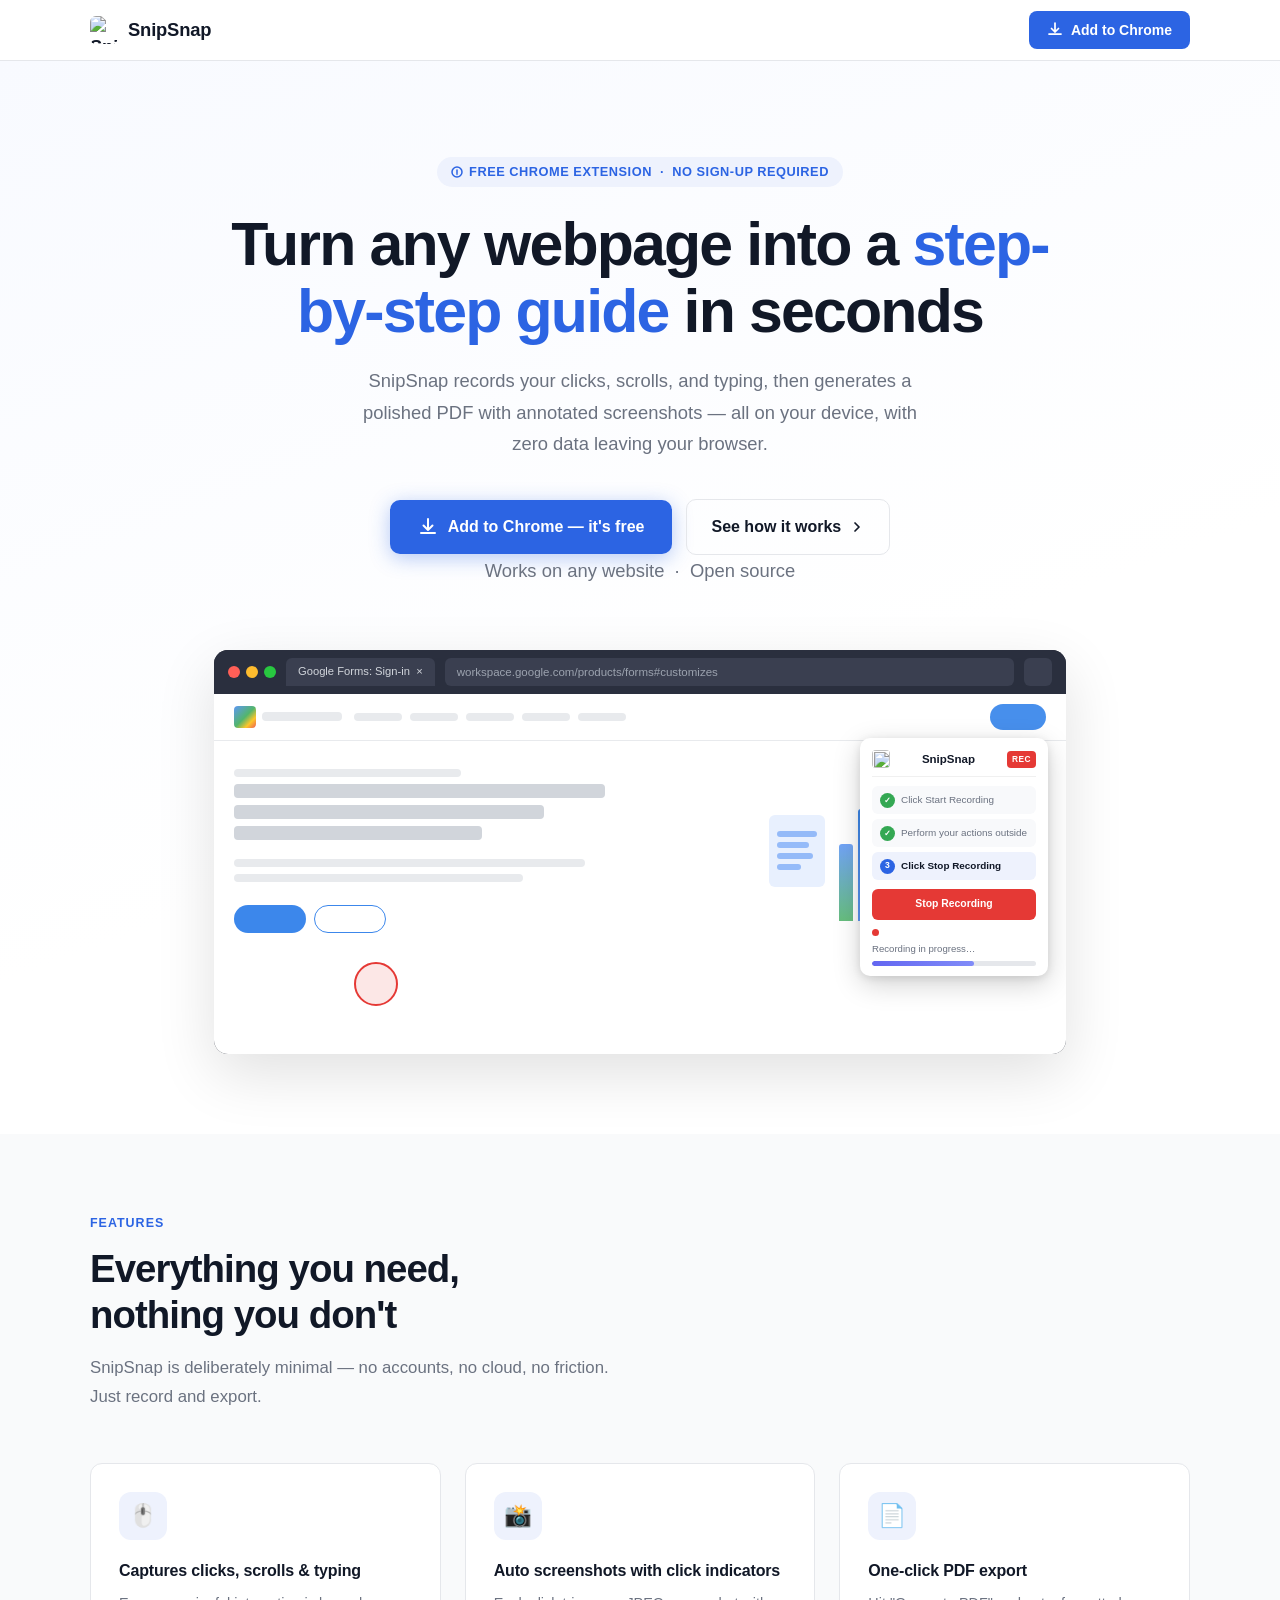
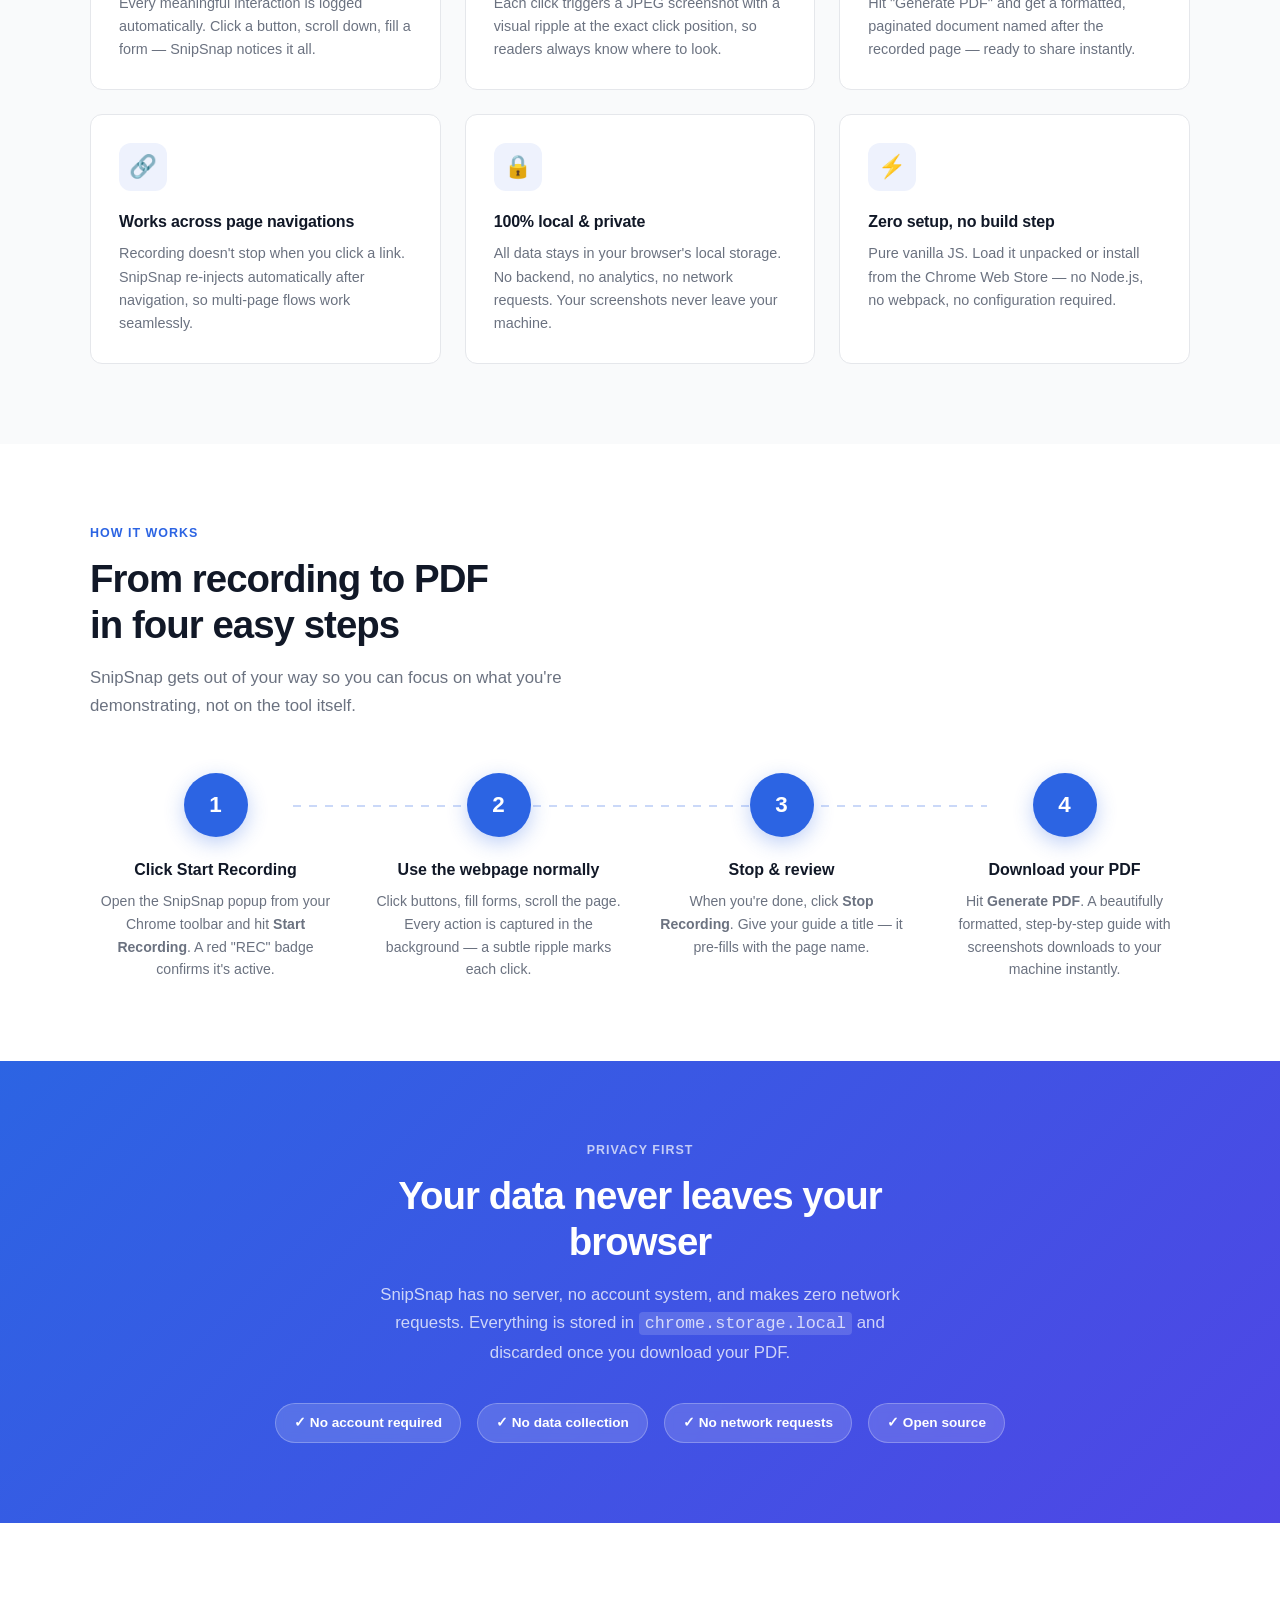
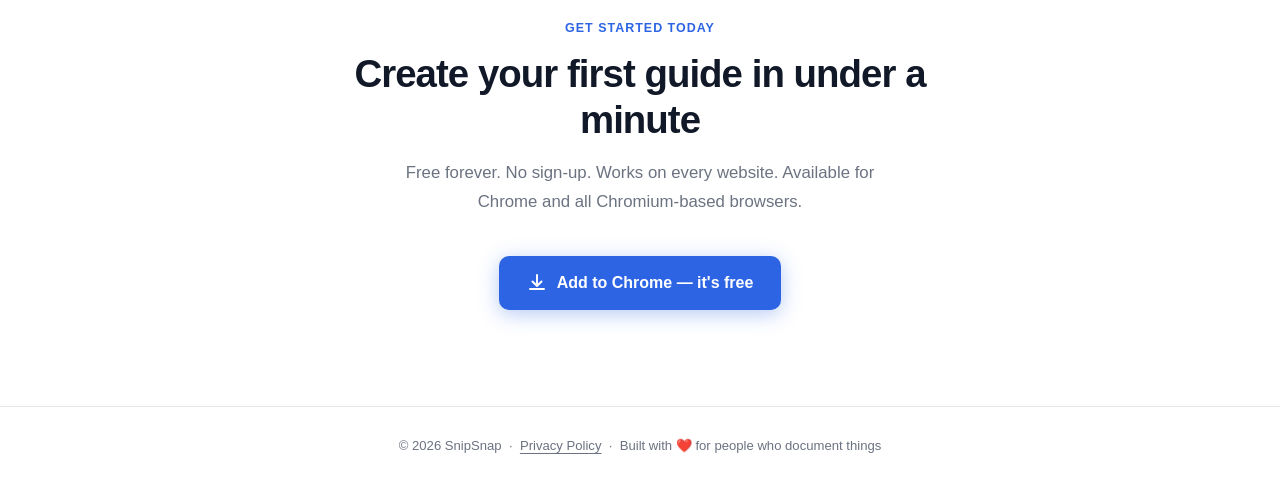
==== index.html @ 35a6f21b "feat: Revamp the hero section's browser mockup with a more detailed and realistic UI." ====
<!DOCTYPE html>
<html lang="en">

<head>
  <meta charset="UTF-8" />
  <meta name="viewport" content="width=device-width, initial-scale=1.0" />
  <title>SnipSnap — Turn Any Webpage Into a Step-by-Step Guide</title>
  <meta name="description"
    content="SnipSnap is a free Chrome extension that records your clicks, scrolls, and typing — then exports a beautiful PDF guide with annotated screenshots. No sign-up. Works 100% locally." />
  <link rel="icon" type="image/png" href="assets/icon48.png" />
  <link rel="stylesheet" href="style.css" />
</head>

<body>

  <!-- NAV -->
  <nav>
    <div class="nav-inner">
      <a href="#" class="nav-logo">
        <img src="assets/icon48.png" alt="SnipSnap icon" />
        SnipSnap
      </a>
      <a href="#install" class="nav-cta">
        <svg width="16" height="16" fill="none" viewBox="0 0 16 16">
          <path d="M8 1v9M4.5 6.5 8 10l3.5-3.5M2 12h12" stroke="currentColor" stroke-width="1.75" stroke-linecap="round"
            stroke-linejoin="round" />
        </svg>
        Add to Chrome
      </a>
    </div>
  </nav>

  <!-- HERO -->
  <section class="hero">
    <div class="hero-eyebrow">
      <svg width="12" height="12" viewBox="0 0 12 12" fill="none">
        <circle cx="6" cy="6" r="5" stroke="currentColor" stroke-width="1.5" />
        <path d="M6 4v3.5M6 8.5v.01" stroke="currentColor" stroke-width="1.5" stroke-linecap="round" />
      </svg>
      Free Chrome Extension &nbsp;·&nbsp; No sign-up required
    </div>
    <h1>Turn any webpage into a <span>step-by-step guide</span> in seconds</h1>
    <p>SnipSnap records your clicks, scrolls, and typing, then generates a polished PDF with annotated screenshots — all
      on your device, with zero data leaving your browser.</p>
    <div class="hero-actions">
      <a href="#install" class="btn-primary" id="install">
        <svg width="20" height="20" fill="none" viewBox="0 0 20 20">
          <path d="M10 2v11M5.5 8.5 10 13l4.5-4.5M3 16h14" stroke="currentColor" stroke-width="2" stroke-linecap="round"
            stroke-linejoin="round" />
        </svg>
        Add to Chrome — it's free
      </a>
      <a href="#how-it-works" class="btn-secondary">
        See how it works
        <svg width="16" height="16" fill="none" viewBox="0 0 16 16">
          <path d="M6 4l4 4-4 4" stroke="currentColor" stroke-width="1.75" stroke-linecap="round"
            stroke-linejoin="round" />
        </svg>
      </a>
    </div>
    <p class="hero-note">Works on any website &nbsp;·&nbsp; Open source</p>

    <!-- BROWSER MOCKUP -->
    <div class="mockup-wrap">
      <div class="mockup-browser">
        <div class="browser-bar">
          <div class="browser-dots">
            <span class="d1"></span><span class="d2"></span><span class="d3"></span>
          </div>
          <div class="browser-tab-strip">
            <div class="browser-tab-pill">Google Forms: Sign-in &nbsp;×</div>
          </div>
          <div class="browser-url">workspace.google.com/products/forms#customizes</div>
          <div class="browser-ext-icon">
            <img src="assets/icon48.png" alt="" />
          </div>
        </div>
        <div class="browser-screen">
          <!-- Fake webpage: Google Forms-style layout -->
          <div class="fake-page">
            <div class="fake-nav">
              <div class="fake-nav-logo">
                <div class="fake-nav-logo-sq"></div>
                <div class="fake-nav-logo-text"></div>
              </div>
              <div class="fake-nav-links">
                <div class="fake-nav-link"></div>
                <div class="fake-nav-link"></div>
                <div class="fake-nav-link"></div>
                <div class="fake-nav-link"></div>
                <div class="fake-nav-link"></div>
              </div>
              <div class="fake-nav-cta"></div>
            </div>
            <div class="fake-hero">
              <div class="fake-hero-left">
                <div class="fake-eyebrow"></div>
                <div class="fake-h1 w90"></div>
                <div class="fake-h1 w75"></div>
                <div class="fake-h1 w60"></div>
                <div class="fake-sub w85" style="margin-top:12px"></div>
                <div class="fake-sub w70"></div>
                <div class="fake-btn-row" style="margin-top:16px">
                  <div class="fake-btn"></div>
                  <div class="fake-btn ghost"></div>
                </div>
              </div>
              <div class="fake-hero-right">
                <div class="fake-doc-icon">
                  <div class="fake-doc-lines">
                    <div></div>
                    <div></div>
                    <div></div>
                    <div></div>
                  </div>
                </div>
                <div class="fake-chart-area">
                  <div class="fake-bar" style="--h:55%"></div>
                  <div class="fake-bar" style="--h:80%"></div>
                  <div class="fake-bar" style="--h:40%"></div>
                  <div class="fake-bar" style="--h:100%"></div>
                  <div class="fake-bar" style="--h:65%"></div>
                  <div class="fake-bar" style="--h:75%"></div>
                </div>
              </div>
            </div>
            <!-- Ripple showing click was recorded -->
            <div class="fake-ripple"></div>
          </div>

          <!-- SnipSnap popup: overlays page, top-right, like a real extension popup -->
          <div class="fake-popup">
            <div class="popup-header">
              <img src="assets/icon48.png" alt="" />
              <span class="popup-title">SnipSnap</span>
              <span class="popup-badge">REC</span>
            </div>
            <div class="popup-steps">
              <div class="popup-step done">
                <span class="step-check">✓</span>Click Start Recording
              </div>
              <div class="popup-step done">
                <span class="step-check">✓</span>Perform your actions outside
              </div>
              <div class="popup-step active">
                <span class="step-num">3</span>Click Stop Recording
              </div>
            </div>
            <div class="popup-stop-btn">Stop Recording</div>
            <div class="popup-rec-status">
              <span class="popup-rec-dot"></span>Recording in progress…
              <div class="popup-rec-bar">
                <div class="popup-rec-fill"></div>
              </div>
            </div>
          </div>
        </div>
      </div>
    </div>
  </section>

  <!-- FEATURES -->
  <section class="features" id="features">
    <div class="section-inner">
      <p class="section-label">Features</p>
      <h2 class="section-title">Everything you need,<br>nothing you don't</h2>
      <p class="section-sub">SnipSnap is deliberately minimal — no accounts, no cloud, no friction. Just record and
        export.</p>
      <div class="features-grid">

        <div class="feature-card">
          <div class="feature-icon">🖱️</div>
          <h3>Captures clicks, scrolls &amp; typing</h3>
          <p>Every meaningful interaction is logged automatically. Click a button, scroll down, fill a form — SnipSnap
            notices it all.</p>
        </div>

        <div class="feature-card">
          <div class="feature-icon">📸</div>
          <h3>Auto screenshots with click indicators</h3>
          <p>Each click triggers a JPEG screenshot with a visual ripple at the exact click position, so readers always
            know where to look.</p>
        </div>

        <div class="feature-card">
          <div class="feature-icon">📄</div>
          <h3>One-click PDF export</h3>
          <p>Hit "Generate PDF" and get a formatted, paginated document named after the recorded page — ready to share
            instantly.</p>
        </div>

        <div class="feature-card">
          <div class="feature-icon">🔗</div>
          <h3>Works across page navigations</h3>
          <p>Recording doesn't stop when you click a link. SnipSnap re-injects automatically after navigation, so
            multi-page flows work seamlessly.</p>
        </div>

        <div class="feature-card">
          <div class="feature-icon">🔒</div>
          <h3>100% local &amp; private</h3>
          <p>All data stays in your browser's local storage. No backend, no analytics, no network requests. Your
            screenshots never leave your machine.</p>
        </div>

        <div class="feature-card">
          <div class="feature-icon">⚡</div>
          <h3>Zero setup, no build step</h3>
          <p>Pure vanilla JS. Load it unpacked or install from the Chrome Web Store — no Node.js, no webpack, no
            configuration required.</p>
        </div>

      </div>
    </div>
  </section>

  <!-- HOW IT WORKS -->
  <section id="how-it-works">
    <div class="section-inner">
      <p class="section-label">How it works</p>
      <h2 class="section-title">From recording to PDF<br>in four easy steps</h2>
      <p class="section-sub">SnipSnap gets out of your way so you can focus on what you're demonstrating, not on the
        tool itself.</p>
      <div class="how-grid">
        <div class="how-step">
          <div class="how-num">1</div>
          <h3>Click Start Recording</h3>
          <p>Open the SnipSnap popup from your Chrome toolbar and hit <strong>Start Recording</strong>. A red "REC"
            badge confirms it's active.</p>
        </div>
        <div class="how-step">
          <div class="how-num">2</div>
          <h3>Use the webpage normally</h3>
          <p>Click buttons, fill forms, scroll the page. Every action is captured in the background — a subtle ripple
            marks each click.</p>
        </div>
        <div class="how-step">
          <div class="how-num">3</div>
          <h3>Stop &amp; review</h3>
          <p>When you're done, click <strong>Stop Recording</strong>. Give your guide a title — it pre-fills with the
            page name.</p>
        </div>
        <div class="how-step">
          <div class="how-num">4</div>
          <h3>Download your PDF</h3>
          <p>Hit <strong>Generate PDF</strong>. A beautifully formatted, step-by-step guide with screenshots downloads
            to your machine instantly.</p>
        </div>
      </div>
    </div>
  </section>

  <!-- PRIVACY -->
  <section class="privacy">
    <p class="section-label">Privacy first</p>
    <h2 class="section-title">Your data never leaves your browser</h2>
    <p class="section-sub">SnipSnap has no server, no account system, and makes zero network requests. Everything is
      stored in <code
        style="font-family:monospace;background:rgba(255,255,255,.15);padding:2px 6px;border-radius:4px">chrome.storage.local</code>
      and discarded once you download your PDF.</p>
    <div class="privacy-badges">
      <span class="privacy-badge">✓ No account required</span>
      <span class="privacy-badge">✓ No data collection</span>
      <span class="privacy-badge">✓ No network requests</span>
      <span class="privacy-badge">✓ Open source</span>
    </div>
  </section>

  <!-- CTA -->
  <section class="cta-section">
    <p class="section-label">Get started today</p>
    <h2 class="section-title">Create your first guide in under a minute</h2>
    <p class="section-sub">Free forever. No sign-up. Works on every website. Available for Chrome and all Chromium-based
      browsers.</p>
    <div class="hero-actions">
      <a href="#install" class="btn-primary">
        <svg width="20" height="20" fill="none" viewBox="0 0 20 20">
          <path d="M10 2v11M5.5 8.5 10 13l4.5-4.5M3 16h14" stroke="currentColor" stroke-width="2" stroke-linecap="round"
            stroke-linejoin="round" />
        </svg>
        Add to Chrome — it's free
      </a>
    </div>
  </section>

  <!-- FOOTER -->
  <footer>
    <p>© 2026 SnipSnap &nbsp;·&nbsp; <a href="PRIVACY_POLICY.md">Privacy Policy</a> &nbsp;·&nbsp; Built with ❤️ for
      people who document things</p>
  </footer>

</body>

</html>
---- style.css ----
*, *::before, *::after { box-sizing: border-box; margin: 0; padding: 0; }

:root {
  --blue: #2c64e3;
  --blue-dark: #1a4fc4;
  --blue-light: #eef2fd;
  --red: #e53935;
  --orchid: #da70d6;
  --ink: #111827;
  --muted: #6b7280;
  --border: #e5e7eb;
  --white: #ffffff;
  --radius: 12px;
  --shadow-sm: 0 1px 3px rgba(0,0,0,.08), 0 1px 2px rgba(0,0,0,.05);
  --shadow: 0 4px 16px rgba(0,0,0,.10);
  --shadow-lg: 0 20px 60px rgba(0,0,0,.12);
}

html { scroll-behavior: smooth; }

body {
  font-family: -apple-system, BlinkMacSystemFont, "Segoe UI", Helvetica, Arial, sans-serif;
  color: var(--ink);
  background: var(--white);
  line-height: 1.6;
  -webkit-font-smoothing: antialiased;
}

/* ── NAV ── */
nav {
  position: sticky;
  top: 0;
  z-index: 100;
  background: rgba(255,255,255,.85);
  backdrop-filter: blur(12px);
  border-bottom: 1px solid var(--border);
  padding: 0 24px;
}
.nav-inner {
  max-width: 1100px;
  margin: 0 auto;
  height: 60px;
  display: flex;
  align-items: center;
  justify-content: space-between;
}
.nav-logo {
  display: flex;
  align-items: center;
  gap: 10px;
  text-decoration: none;
  font-weight: 700;
  font-size: 1.15rem;
  color: var(--ink);
  letter-spacing: -.01em;
}
.nav-logo img { width: 28px; height: 28px; border-radius: 6px; }
.nav-cta {
  display: inline-flex;
  align-items: center;
  gap: 8px;
  padding: 8px 18px;
  background: var(--blue);
  color: var(--white);
  border-radius: 8px;
  font-size: .875rem;
  font-weight: 600;
  text-decoration: none;
  transition: background .15s;
}
.nav-cta:hover { background: var(--blue-dark); }
.nav-cta svg { flex-shrink: 0; }

/* ── HERO ── */
.hero {
  padding: 96px 24px 80px;
  text-align: center;
  background: linear-gradient(160deg, #f8faff 0%, #ffffff 60%);
}
.hero-eyebrow {
  display: inline-flex;
  align-items: center;
  gap: 6px;
  background: var(--blue-light);
  color: var(--blue);
  font-size: .8rem;
  font-weight: 600;
  letter-spacing: .04em;
  text-transform: uppercase;
  padding: 5px 14px;
  border-radius: 999px;
  margin-bottom: 24px;
}
.hero h1 {
  font-size: clamp(2.4rem, 5vw, 3.8rem);
  font-weight: 800;
  letter-spacing: -.03em;
  line-height: 1.1;
  max-width: 820px;
  margin: 0 auto 20px;
}
.hero h1 span { color: var(--blue); }
.hero p {
  font-size: 1.15rem;
  color: var(--muted);
  max-width: 560px;
  margin: 0 auto 40px;
  line-height: 1.7;
}
.hero-actions {
  display: flex;
  align-items: center;
  justify-content: center;
  gap: 14px;
  flex-wrap: wrap;
}
.btn-primary {
  display: inline-flex;
  align-items: center;
  gap: 10px;
  padding: 14px 28px;
  background: var(--blue);
  color: var(--white);
  border-radius: 10px;
  font-size: 1rem;
  font-weight: 700;
  text-decoration: none;
  box-shadow: 0 4px 20px rgba(44,100,227,.35);
  transition: background .15s, transform .1s, box-shadow .15s;
}
.btn-primary:hover { background: var(--blue-dark); transform: translateY(-1px); box-shadow: 0 6px 28px rgba(44,100,227,.4); }
.btn-secondary {
  display: inline-flex;
  align-items: center;
  gap: 8px;
  padding: 14px 24px;
  color: var(--ink);
  border: 1.5px solid var(--border);
  border-radius: 10px;
  font-size: 1rem;
  font-weight: 600;
  text-decoration: none;
  transition: border-color .15s, background .15s;
}
.btn-secondary:hover { border-color: #c5ccd6; background: #f9fafb; }
.hero-note {
  margin-top: 16px;
  font-size: .8rem;
  color: var(--muted);
}

/* ── MOCKUP ── */
.mockup-wrap {
  max-width: 900px;
  margin: 64px auto 0;
  padding: 0 24px;
}
.mockup-browser {
  background: #1e2330;
  border-radius: 14px;
  overflow: hidden;
  box-shadow: var(--shadow-lg);
}
.browser-bar {
  background: #2a2f3e;
  padding: 8px 14px;
  display: flex;
  align-items: center;
  gap: 10px;
}
.browser-dots { display: flex; gap: 6px; flex-shrink: 0; }
.browser-dots span {
  width: 12px; height: 12px;
  border-radius: 50%;
  display: block;
}
.d1 { background: #ff5f57; }
.d2 { background: #febc2e; }
.d3 { background: #28c840; }
.browser-tab-strip { display: flex; align-items: center; flex-shrink: 0; }
.browser-tab-pill {
  background: #3a3f50;
  border-radius: 6px 6px 0 0;
  height: 28px;
  display: flex;
  align-items: center;
  padding: 0 12px;
  font-size: .7rem;
  color: #d1d5db;
  white-space: nowrap;
}
.browser-url {
  flex: 1;
  background: #3a3f50;
  border-radius: 6px;
  height: 28px;
  display: flex;
  align-items: center;
  padding: 0 12px;
  font-size: .72rem;
  color: #9ca3af;
  min-width: 0;
  overflow: hidden;
  white-space: nowrap;
  text-overflow: ellipsis;
}
.browser-ext-icon {
  flex-shrink: 0;
  width: 28px; height: 28px;
  background: #3a3f50;
  border-radius: 6px;
  display: flex;
  align-items: center;
  justify-content: center;
}
.browser-ext-icon img { width: 16px; height: 16px; border-radius: 3px; }

.browser-screen {
  min-height: 360px;
  position: relative;
  overflow: hidden;
}

/* ── Fake webpage ── */
.fake-page {
  width: 100%;
  min-height: 360px;
  background: #fff;
  position: relative;
  overflow: hidden;
}
/* Nav */
.fake-nav {
  display: flex;
  align-items: center;
  gap: 12px;
  padding: 10px 20px;
  border-bottom: 1px solid #e8eaed;
}
.fake-nav-logo { display: flex; align-items: center; gap: 6px; flex-shrink: 0; }
.fake-nav-logo-sq {
  width: 22px; height: 22px;
  border-radius: 4px;
  background: linear-gradient(135deg, #4285f4 0%, #34a853 50%, #fbbc04 75%, #ea4335 100%);
  opacity: .85;
}
.fake-nav-logo-text { width: 80px; height: 9px; border-radius: 4px; background: #e8eaed; }
.fake-nav-links { display: flex; gap: 8px; flex: 1; }
.fake-nav-link { height: 8px; border-radius: 4px; background: #e8eaed; width: 48px; }
.fake-nav-cta { height: 26px; width: 56px; border-radius: 20px; background: #1a73e8; opacity: .8; flex-shrink: 0; }
/* Hero two-column */
.fake-hero {
  display: flex;
  gap: 24px;
  padding: 28px 20px 20px;
  align-items: center;
}
.fake-hero-left { flex: 1.1; display: flex; flex-direction: column; gap: 7px; }
.fake-eyebrow { height: 8px; border-radius: 4px; background: #e8eaed; width: 55%; }
.fake-h1 { height: 14px; border-radius: 4px; background: #d1d5db; }
.fake-h1.w90 { width: 90%; }
.fake-h1.w75 { width: 75%; }
.fake-h1.w60 { width: 60%; }
.fake-sub { height: 8px; border-radius: 4px; background: #e8eaed; }
.fake-sub.w85 { width: 85%; }
.fake-sub.w70 { width: 70%; }
.fake-btn-row { display: flex; gap: 8px; }
.fake-btn { height: 28px; width: 72px; border-radius: 20px; background: #1a73e8; opacity: .85; }
.fake-btn.ghost { background: transparent; border: 1.5px solid #1a73e8; }
/* Right-side visuals */
.fake-hero-right {
  flex: 1;
  display: flex;
  gap: 14px;
  align-items: flex-end;
  justify-content: center;
  height: 140px;
}
.fake-doc-icon {
  width: 56px;
  height: 72px;
  background: #e8f0fe;
  border-radius: 6px;
  display: flex;
  align-items: center;
  justify-content: center;
  flex-shrink: 0;
  align-self: center;
}
.fake-doc-lines { display: flex; flex-direction: column; gap: 5px; padding: 8px; width: 100%; }
.fake-doc-lines div { height: 6px; border-radius: 3px; background: #4285f4; opacity: .5; }
.fake-doc-lines div:nth-child(1) { width: 100%; }
.fake-doc-lines div:nth-child(2) { width: 80%; }
.fake-doc-lines div:nth-child(3) { width: 90%; }
.fake-doc-lines div:nth-child(4) { width: 60%; }
.fake-chart-area {
  display: flex;
  align-items: flex-end;
  gap: 5px;
  height: 100%;
}
.fake-bar {
  width: 14px;
  height: var(--h, 50%);
  border-radius: 3px 3px 0 0;
  background: linear-gradient(180deg, #4285f4 0%, #34a853 100%);
  opacity: .75;
}
.fake-bar:nth-child(2) { background: linear-gradient(180deg, #1a73e8 0%, #4285f4 100%); opacity: .85; }
.fake-bar:nth-child(4) { background: linear-gradient(180deg, #0d47a1 0%, #1a73e8 100%); opacity: .9; }
/* Ripple */
.fake-ripple {
  position: absolute;
  width: 44px; height: 44px;
  border: 2px solid #e53935;
  border-radius: 50%;
  background: rgba(229,57,53,.12);
  bottom: 48px; left: 140px;
  animation: ripple-demo 2s ease-out infinite;
  pointer-events: none;
}
@keyframes ripple-demo {
  0% { transform: scale(.4); opacity: 1; }
  100% { transform: scale(1.6); opacity: 0; }
}

/* ── SnipSnap popup overlay ── */
.fake-popup {
  position: absolute;
  top: 44px;
  right: 18px;
  width: 188px;
  background: #fff;
  border-radius: 10px;
  box-shadow: 0 8px 28px rgba(0,0,0,.18), 0 2px 8px rgba(0,0,0,.1);
  display: flex;
  flex-direction: column;
  padding: 12px 12px 10px;
  gap: 9px;
  z-index: 10;
}
.popup-header {
  display: flex;
  align-items: center;
  gap: 6px;
  padding-bottom: 8px;
  border-bottom: 1px solid #f0f0f0;
}
.popup-header img { width: 18px; height: 18px; border-radius: 4px; flex-shrink: 0; }
.popup-title { font-size: .72rem; font-weight: 700; color: var(--ink); flex: 1; }
.popup-badge {
  background: var(--red);
  color: #fff;
  font-size: .52rem;
  font-weight: 800;
  padding: 2px 5px;
  border-radius: 4px;
  letter-spacing: .06em;
}
.popup-steps { display: flex; flex-direction: column; gap: 5px; }
.popup-step {
  border-radius: 6px;
  padding: 6px 8px;
  font-size: .62rem;
  color: #374151;
  display: flex;
  align-items: center;
  gap: 6px;
  background: #f8f9fb;
}
.popup-step.done { color: #6b7280; }
.popup-step.active { background: #eef2fd; color: var(--ink); font-weight: 600; }
.step-check {
  width: 15px; height: 15px;
  border-radius: 50%;
  background: #34a853;
  color: #fff;
  font-size: .52rem;
  font-weight: 800;
  display: flex;
  align-items: center;
  justify-content: center;
  flex-shrink: 0;
}
.step-num {
  background: var(--blue);
  color: #fff;
  font-weight: 700;
  border-radius: 50%;
  width: 15px; height: 15px;
  display: flex;
  align-items: center;
  justify-content: center;
  font-size: .54rem;
  flex-shrink: 0;
}
.popup-stop-btn {
  background: var(--red);
  color: #fff;
  border-radius: 6px;
  padding: 7px 0;
  text-align: center;
  font-size: .65rem;
  font-weight: 700;
  cursor: pointer;
}
/* Recording status bar */
.popup-rec-status {
  font-size: .6rem;
  color: #6b7280;
  display: flex;
  flex-direction: column;
  gap: 5px;
  align-items: flex-start;
}
.popup-rec-dot {
  display: inline-block;
  width: 7px; height: 7px;
  border-radius: 50%;
  background: var(--red);
  margin-right: 4px;
  animation: blink 1.2s ease-in-out infinite;
  vertical-align: middle;
}
@keyframes blink { 0%,100% { opacity: 1; } 50% { opacity: .3; } }
.popup-rec-bar {
  width: 100%;
  height: 5px;
  border-radius: 3px;
  background: #e5e7eb;
  overflow: hidden;
}
.popup-rec-fill {
  height: 100%;
  width: 62%;
  background: linear-gradient(90deg, #6366f1, #818cf8);
  border-radius: 3px;
  animation: rec-progress 3s ease-in-out infinite alternate;
}
@keyframes rec-progress { from { width: 40%; } to { width: 80%; } }

/* ── SECTION SHARED ── */
section { padding: 80px 24px; }
.section-inner { max-width: 1100px; margin: 0 auto; }
.section-label {
  font-size: .78rem;
  font-weight: 700;
  letter-spacing: .08em;
  text-transform: uppercase;
  color: var(--blue);
  margin-bottom: 12px;
}
.section-title {
  font-size: clamp(1.75rem, 3vw, 2.5rem);
  font-weight: 800;
  letter-spacing: -.025em;
  line-height: 1.2;
  margin-bottom: 16px;
}
.section-sub {
  font-size: 1.05rem;
  color: var(--muted);
  max-width: 520px;
  line-height: 1.7;
}

/* ── FEATURES ── */
.features { background: #f9fafb; }
.features-grid {
  display: grid;
  grid-template-columns: repeat(auto-fit, minmax(280px, 1fr));
  gap: 24px;
  margin-top: 52px;
}
.feature-card {
  background: var(--white);
  border: 1px solid var(--border);
  border-radius: var(--radius);
  padding: 28px;
  transition: box-shadow .2s, transform .2s;
}
.feature-card:hover { box-shadow: var(--shadow); transform: translateY(-3px); }
.feature-icon {
  width: 48px; height: 48px;
  border-radius: 12px;
  background: var(--blue-light);
  display: flex;
  align-items: center;
  justify-content: center;
  margin-bottom: 18px;
  font-size: 1.4rem;
}
.feature-card h3 {
  font-size: 1rem;
  font-weight: 700;
  margin-bottom: 8px;
  letter-spacing: -.01em;
}
.feature-card p { font-size: .9rem; color: var(--muted); line-height: 1.6; }

/* ── HOW IT WORKS ── */
.how-grid {
  display: grid;
  grid-template-columns: repeat(auto-fit, minmax(220px, 1fr));
  gap: 32px;
  margin-top: 52px;
  position: relative;
}
.how-grid::before {
  content: '';
  position: absolute;
  top: 32px;
  left: calc(16.66% + 20px);
  right: calc(16.66% + 20px);
  height: 2px;
  background: repeating-linear-gradient(90deg, var(--blue) 0, var(--blue) 8px, transparent 8px, transparent 16px);
  opacity: .25;
  pointer-events: none;
}
.how-step { text-align: center; }
.how-num {
  width: 64px; height: 64px;
  border-radius: 50%;
  background: var(--blue);
  color: var(--white);
  font-size: 1.4rem;
  font-weight: 800;
  display: flex;
  align-items: center;
  justify-content: center;
  margin: 0 auto 20px;
  box-shadow: 0 6px 20px rgba(44,100,227,.3);
}
.how-step h3 { font-size: 1rem; font-weight: 700; margin-bottom: 8px; }
.how-step p { font-size: .88rem; color: var(--muted); line-height: 1.6; }

/* ── PRIVACY HIGHLIGHT ── */
.privacy {
  background: linear-gradient(135deg, var(--blue) 0%, #4f46e5 100%);
  color: var(--white);
  text-align: center;
  padding: 80px 24px;
}
.privacy .section-label { color: rgba(255,255,255,.7); }
.privacy .section-title { color: var(--white); margin: 0 auto 16px; max-width: 620px; }
.privacy .section-sub { color: rgba(255,255,255,.75); margin: 0 auto; }
.privacy-badges {
  display: flex;
  align-items: center;
  justify-content: center;
  gap: 16px;
  flex-wrap: wrap;
  margin-top: 36px;
}
.privacy-badge {
  display: inline-flex;
  align-items: center;
  gap: 8px;
  background: rgba(255,255,255,.15);
  border: 1px solid rgba(255,255,255,.25);
  border-radius: 999px;
  padding: 8px 18px;
  font-size: .85rem;
  font-weight: 600;
  backdrop-filter: blur(4px);
}

/* ── CTA FOOTER ── */
.cta-section {
  padding: 96px 24px;
  text-align: center;
}
.cta-section .section-title { max-width: 600px; margin: 0 auto 16px; }
.cta-section .section-sub { max-width: 480px; margin: 0 auto 40px; }

/* ── FOOTER ── */
footer {
  border-top: 1px solid var(--border);
  padding: 28px 24px;
  text-align: center;
  font-size: .82rem;
  color: var(--muted);
}
footer a { color: var(--muted); text-decoration: underline; text-underline-offset: 3px; }

/* ── RESPONSIVE ── */
@media (max-width: 640px) {
  .how-grid::before { display: none; }
  .fake-popup { width: 160px; top: 36px; right: 10px; }
  .fake-nav-links { display: none; }
  .fake-hero-right { display: none; }
}
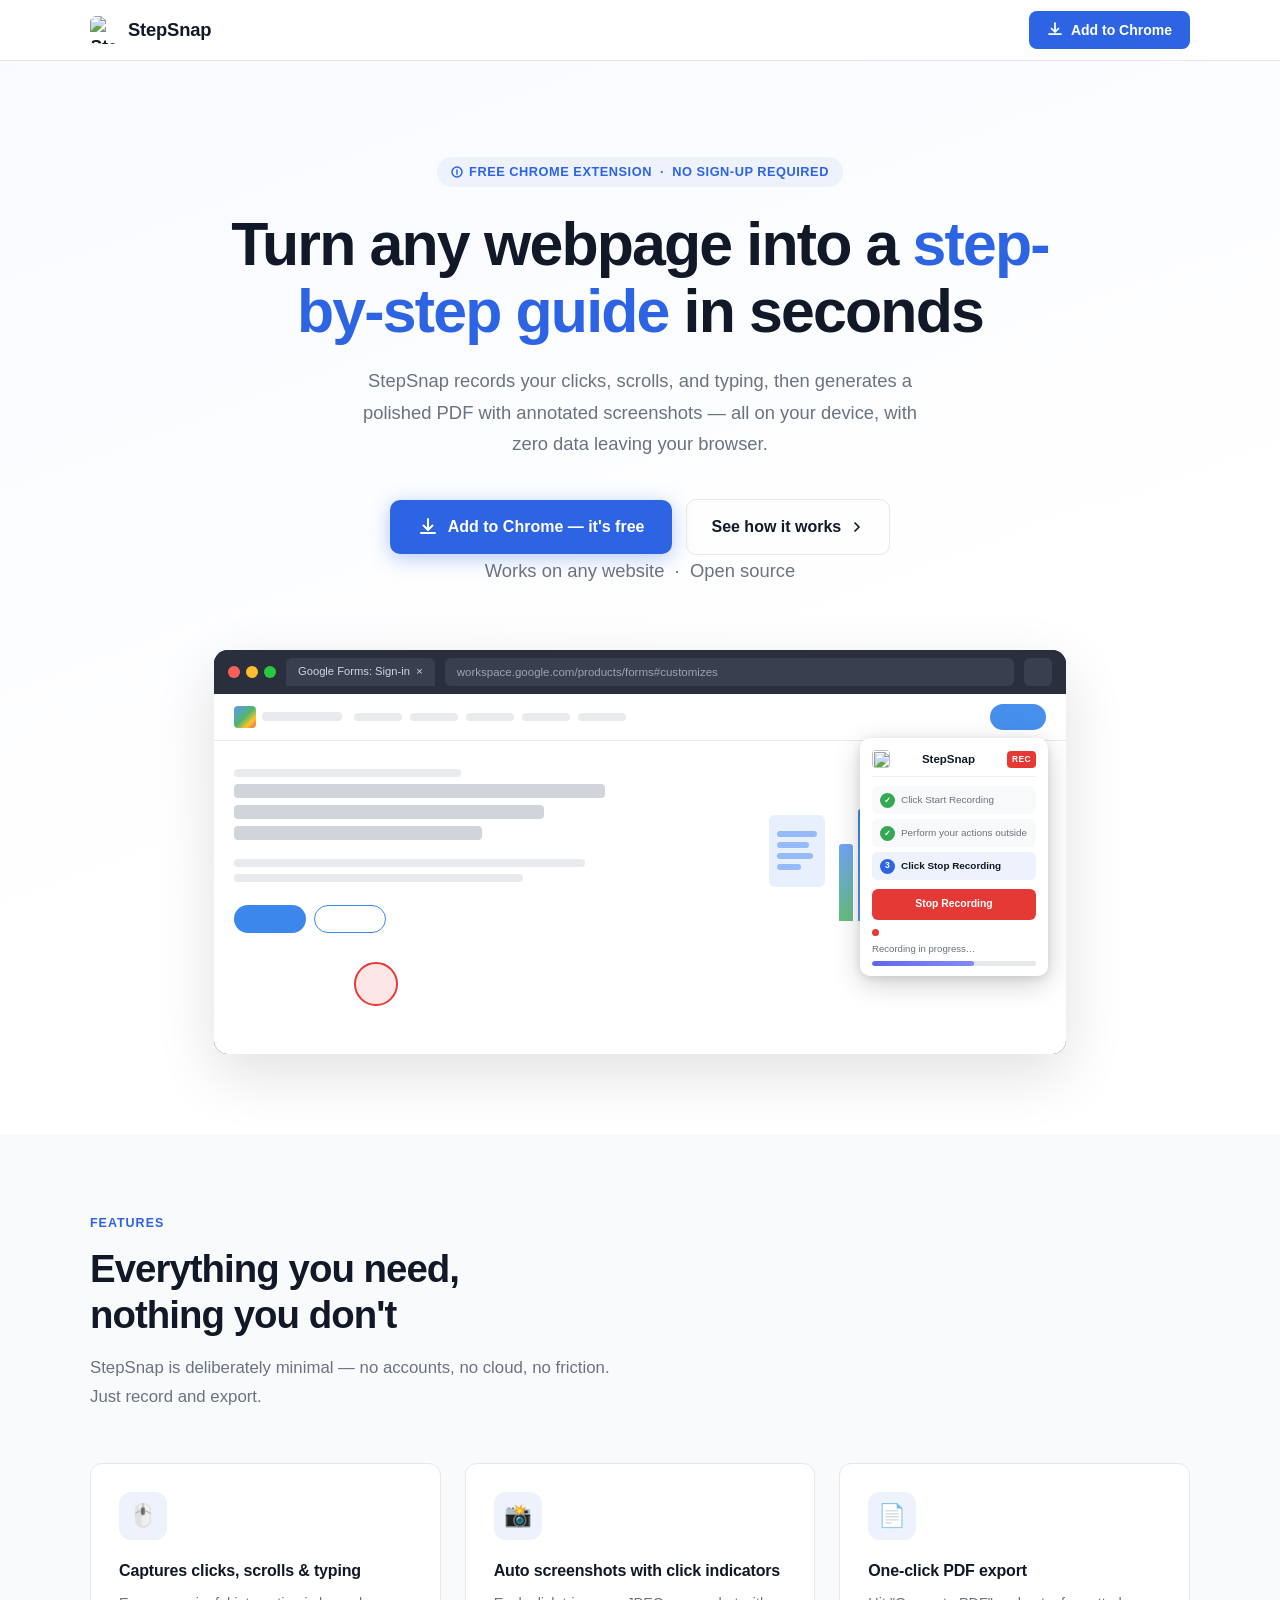
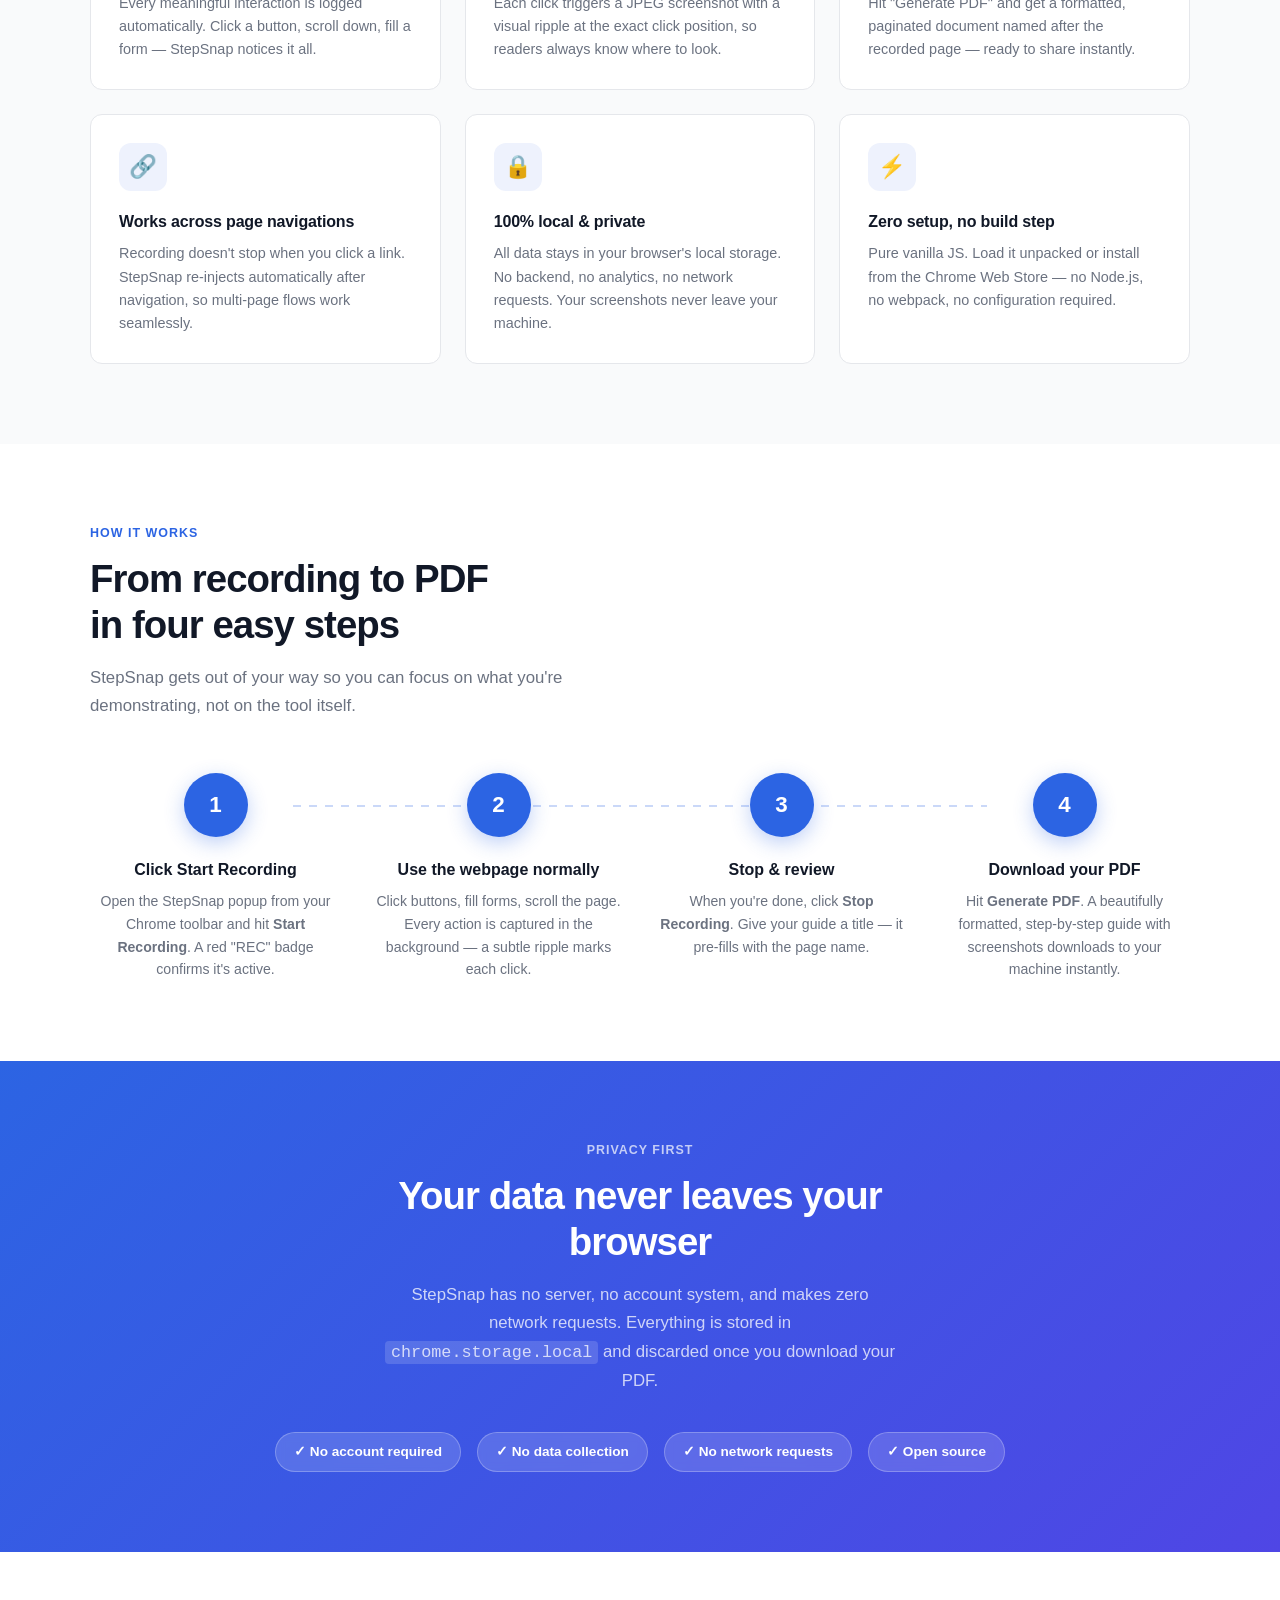
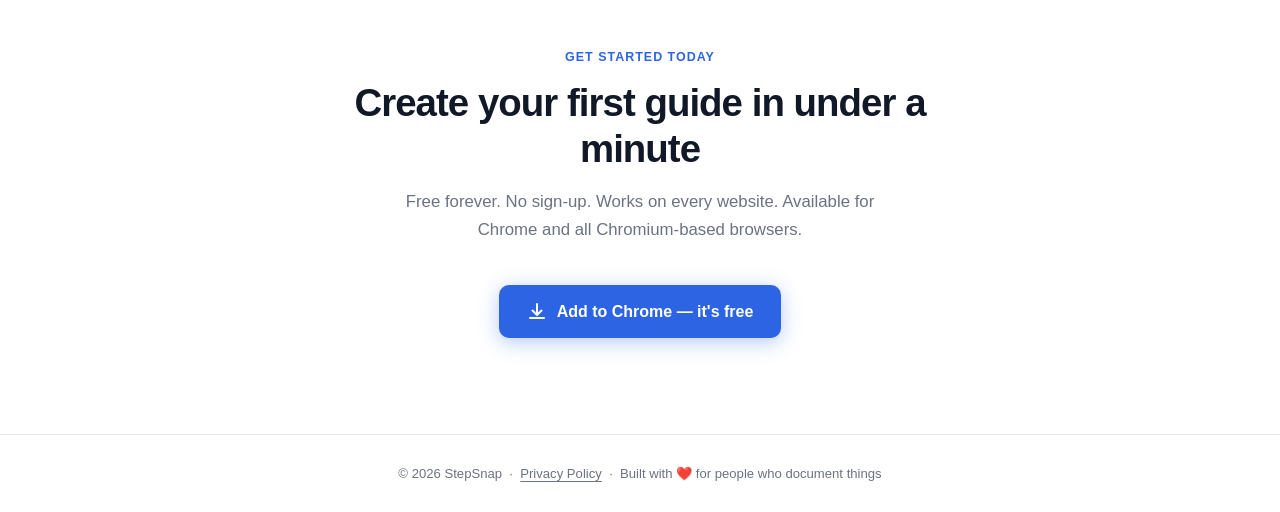
==== commit 78cb17c8: "2026.03.13.03.05.08 - Partial commit" ====
--- a/index.html
+++ b/index.html
@@ -4,9 +4,9 @@
 <head>
   <meta charset="UTF-8" />
   <meta name="viewport" content="width=device-width, initial-scale=1.0" />
-  <title>SnipSnap — Turn Any Webpage Into a Step-by-Step Guide</title>
+  <title>StepSnap — Turn Any Webpage Into a Step-by-Step Guide</title>
   <meta name="description"
-    content="SnipSnap is a free Chrome extension that records your clicks, scrolls, and typing — then exports a beautiful PDF guide with annotated screenshots. No sign-up. Works 100% locally." />
+    content="StepSnap is a free Chrome extension that records your clicks, scrolls, and typing — then exports a beautiful PDF guide with annotated screenshots. No sign-up. Works 100% locally." />
   <link rel="icon" type="image/png" href="assets/icon48.png" />
   <link rel="stylesheet" href="style.css" />
 </head>
@@ -17,8 +17,8 @@
   <nav>
     <div class="nav-inner">
       <a href="#" class="nav-logo">
-        <img src="assets/icon48.png" alt="SnipSnap icon" />
-        SnipSnap
+        <img src="assets/icon48.png" alt="StepSnap icon" />
+        StepSnap
       </a>
       <a href="#install" class="nav-cta">
         <svg width="16" height="16" fill="none" viewBox="0 0 16 16">
@@ -40,7 +40,7 @@
       Free Chrome Extension &nbsp;·&nbsp; No sign-up required
     </div>
     <h1>Turn any webpage into a <span>step-by-step guide</span> in seconds</h1>
-    <p>SnipSnap records your clicks, scrolls, and typing, then generates a polished PDF with annotated screenshots — all
+    <p>StepSnap records your clicks, scrolls, and typing, then generates a polished PDF with annotated screenshots — all
       on your device, with zero data leaving your browser.</p>
     <div class="hero-actions">
       <a href="#install" class="btn-primary" id="install">
@@ -128,11 +128,11 @@
             <div class="fake-ripple"></div>
           </div>
 
-          <!-- SnipSnap popup: overlays page, top-right, like a real extension popup -->
+          <!-- StepSnap popup: overlays page, top-right, like a real extension popup -->
           <div class="fake-popup">
             <div class="popup-header">
               <img src="assets/icon48.png" alt="" />
-              <span class="popup-title">SnipSnap</span>
+              <span class="popup-title">StepSnap</span>
               <span class="popup-badge">REC</span>
             </div>
             <div class="popup-steps">
@@ -164,14 +164,14 @@
     <div class="section-inner">
       <p class="section-label">Features</p>
       <h2 class="section-title">Everything you need,<br>nothing you don't</h2>
-      <p class="section-sub">SnipSnap is deliberately minimal — no accounts, no cloud, no friction. Just record and
+      <p class="section-sub">StepSnap is deliberately minimal — no accounts, no cloud, no friction. Just record and
         export.</p>
       <div class="features-grid">
 
         <div class="feature-card">
           <div class="feature-icon">🖱️</div>
           <h3>Captures clicks, scrolls &amp; typing</h3>
-          <p>Every meaningful interaction is logged automatically. Click a button, scroll down, fill a form — SnipSnap
+          <p>Every meaningful interaction is logged automatically. Click a button, scroll down, fill a form — StepSnap
             notices it all.</p>
         </div>
 
@@ -192,7 +192,7 @@
         <div class="feature-card">
           <div class="feature-icon">🔗</div>
           <h3>Works across page navigations</h3>
-          <p>Recording doesn't stop when you click a link. SnipSnap re-injects automatically after navigation, so
+          <p>Recording doesn't stop when you click a link. StepSnap re-injects automatically after navigation, so
             multi-page flows work seamlessly.</p>
         </div>
 
@@ -219,13 +219,13 @@
     <div class="section-inner">
       <p class="section-label">How it works</p>
       <h2 class="section-title">From recording to PDF<br>in four easy steps</h2>
-      <p class="section-sub">SnipSnap gets out of your way so you can focus on what you're demonstrating, not on the
+      <p class="section-sub">StepSnap gets out of your way so you can focus on what you're demonstrating, not on the
         tool itself.</p>
       <div class="how-grid">
         <div class="how-step">
           <div class="how-num">1</div>
           <h3>Click Start Recording</h3>
-          <p>Open the SnipSnap popup from your Chrome toolbar and hit <strong>Start Recording</strong>. A red "REC"
+          <p>Open the StepSnap popup from your Chrome toolbar and hit <strong>Start Recording</strong>. A red "REC"
             badge confirms it's active.</p>
         </div>
         <div class="how-step">
@@ -254,7 +254,7 @@
   <section class="privacy">
     <p class="section-label">Privacy first</p>
     <h2 class="section-title">Your data never leaves your browser</h2>
-    <p class="section-sub">SnipSnap has no server, no account system, and makes zero network requests. Everything is
+    <p class="section-sub">StepSnap has no server, no account system, and makes zero network requests. Everything is
       stored in <code
         style="font-family:monospace;background:rgba(255,255,255,.15);padding:2px 6px;border-radius:4px">chrome.storage.local</code>
       and discarded once you download your PDF.</p>
@@ -285,7 +285,7 @@
 
   <!-- FOOTER -->
   <footer>
-    <p>© 2026 SnipSnap &nbsp;·&nbsp; <a href="PRIVACY_POLICY.md">Privacy Policy</a> &nbsp;·&nbsp; Built with ❤️ for
+    <p>© 2026 StepSnap &nbsp;·&nbsp; <a href="PRIVACY_POLICY.md">Privacy Policy</a> &nbsp;·&nbsp; Built with ❤️ for
       people who document things</p>
   </footer>
 
